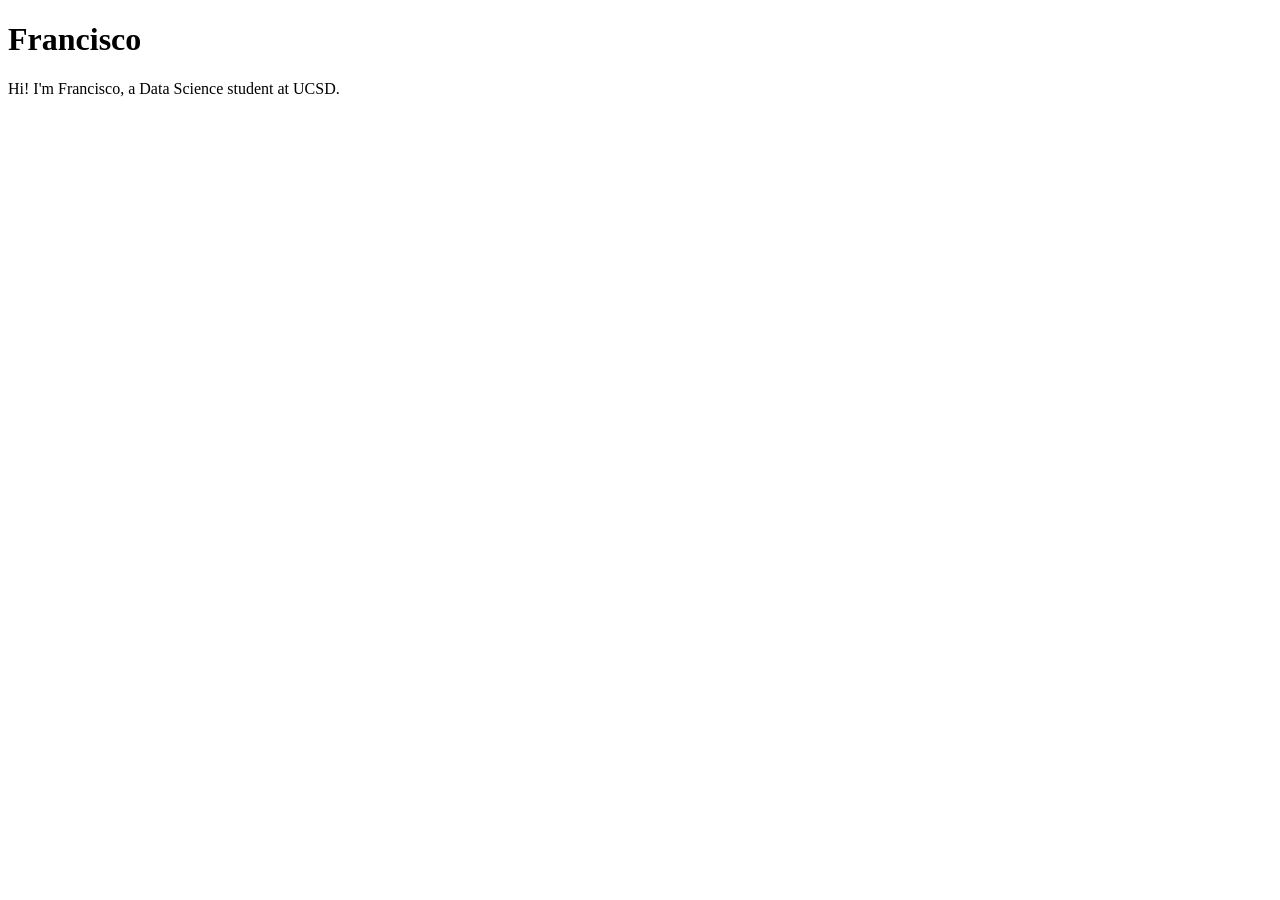
==== index.html @ 58867ccd "Create index.html Add index.html" ====
<!DOCTYPE html>
<html lang="en">
<head>
    <meta charset="UTF-8">
    <meta name="viewport" content="width=device-width, initial-scale=1.0">
    <title>Francisco: Personal site and portfolio</title>
</head>
<body>
    <h1>Francisco</h1>
    <p>Hi! I'm Francisco, a Data Science student at UCSD.</p>
</body>
</html>
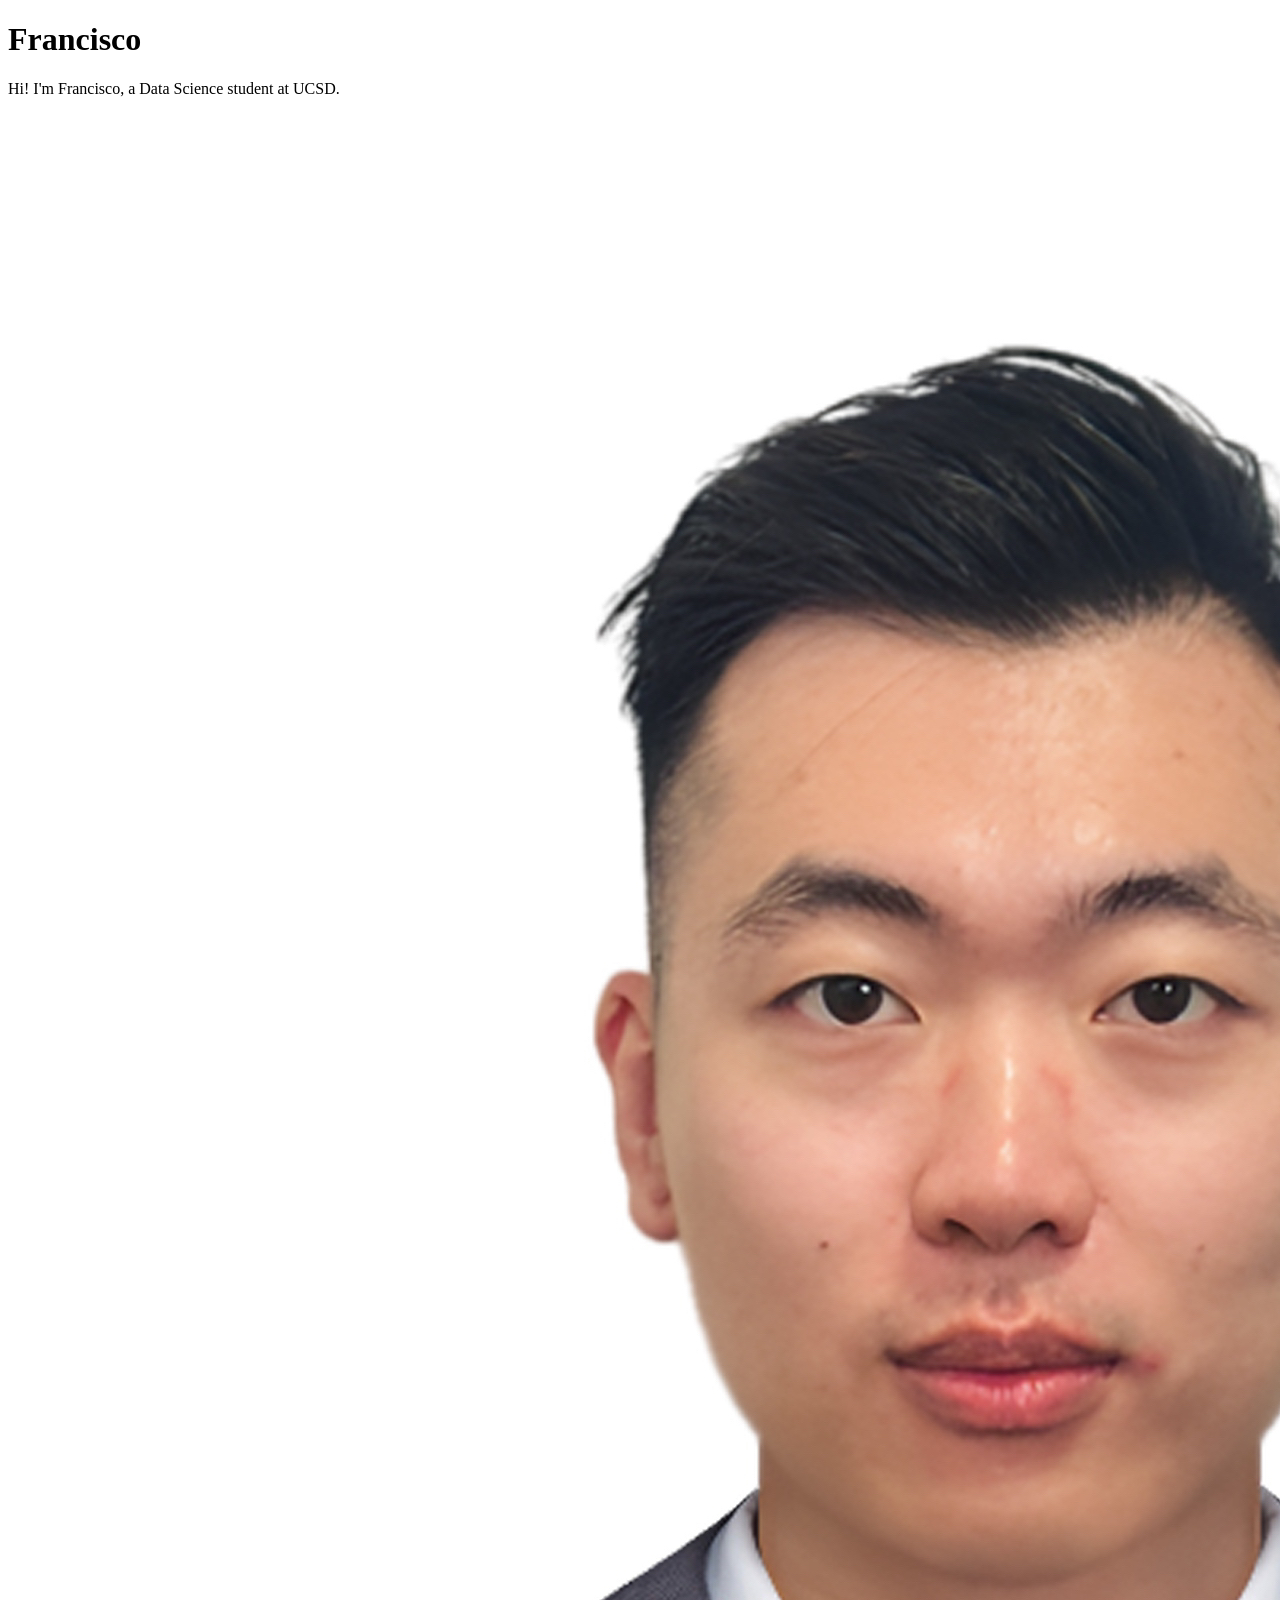
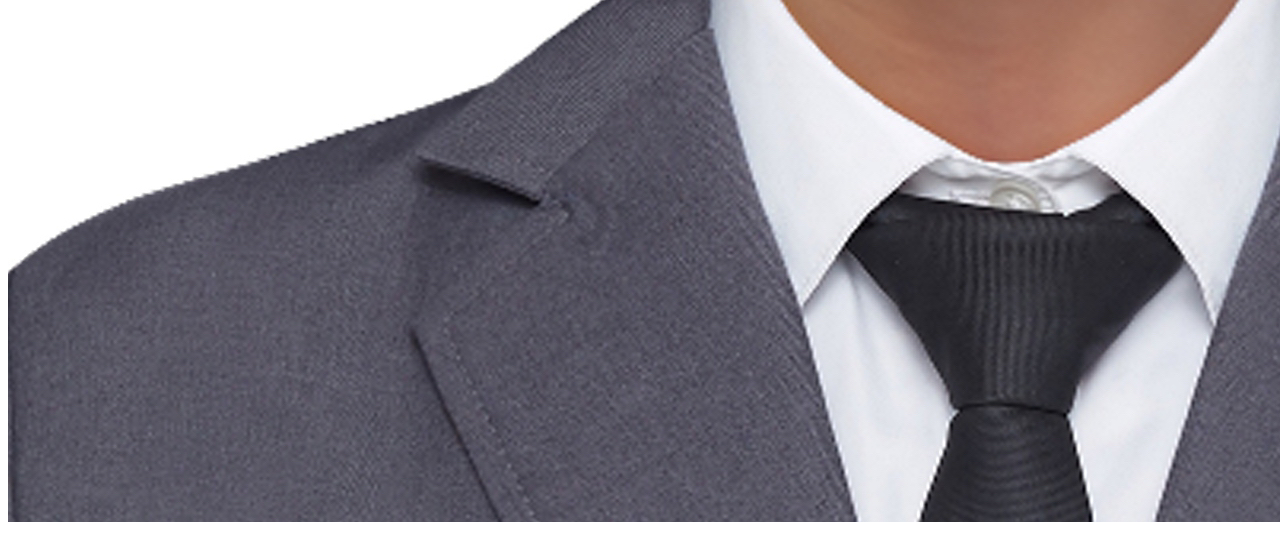
==== commit fa58a3df: "Add photo" ====
--- a/index.html
+++ b/index.html
@@ -1,4 +1,4 @@
- <!DOCTYPE html>
+<!DOCTYPE html>
 <html lang="en">
 <head>
     <meta charset="UTF-8">
@@ -8,5 +8,6 @@
 <body>
     <h1>Francisco</h1>
     <p>Hi! I'm Francisco, a Data Science student at UCSD.</p>
+    <img src="images/photo.jpeg" alt="Photo of Francisco">
 </body>
 </html>
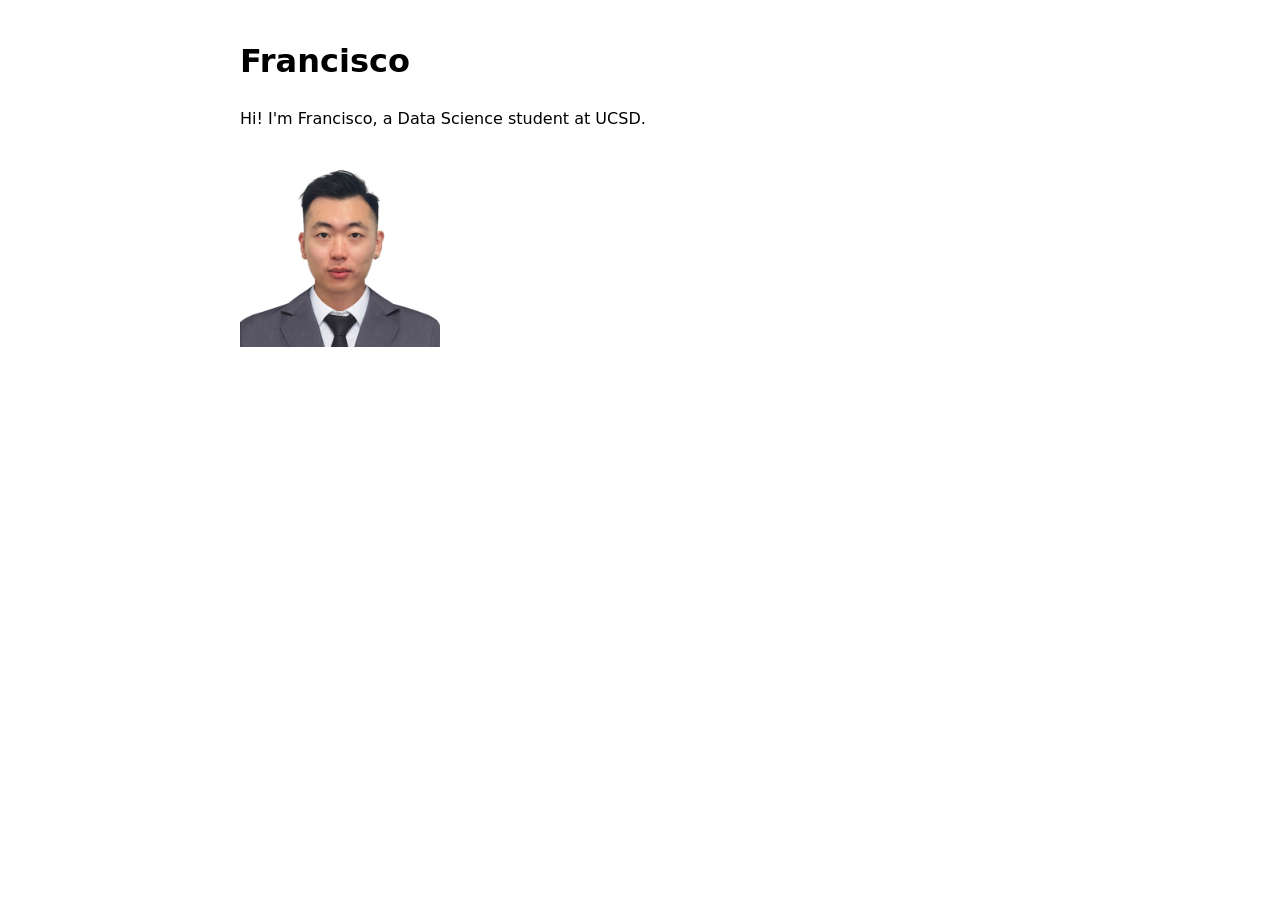
==== commit f4e4bc6d: "Add CSS stylesheet" ====
--- a/index.html
+++ b/index.html
@@ -4,6 +4,7 @@
     <meta charset="UTF-8">
     <meta name="viewport" content="width=device-width, initial-scale=1.0">
     <title>Francisco: Personal site and portfolio</title>
+    <link rel="stylesheet" href="style.css">
 </head>
 <body>
     <h1>Francisco</h1>
--- a/style.css
+++ b/style.css
@@ -0,0 +1,10 @@
+body {
+    font: 100%/1.5 system-ui;
+    max-width: 800px;
+    margin: 0 auto;
+    padding: 1rem;
+}
+
+img {
+    max-width: 200px;
+}
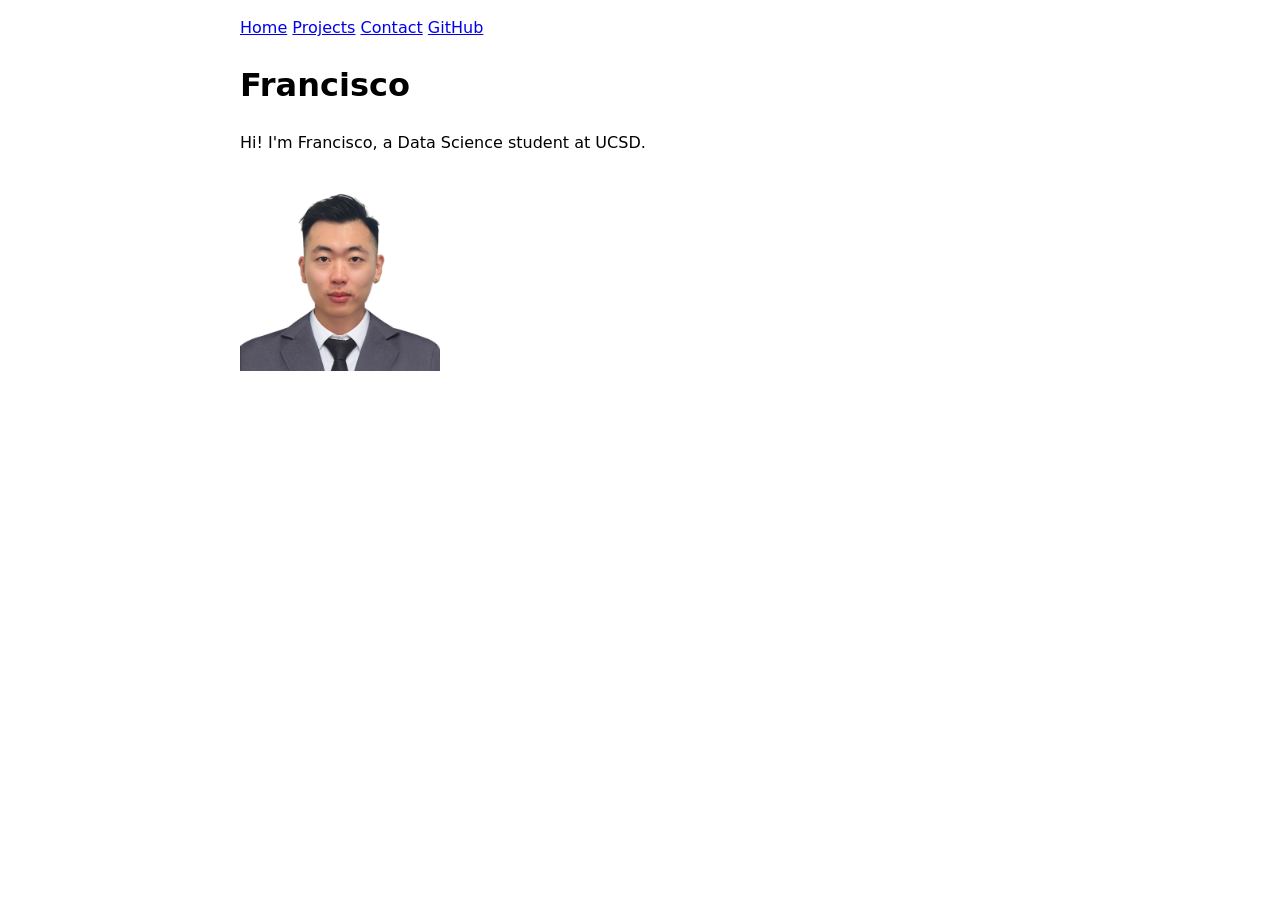
==== commit 8a17a6ad: "Add navigation and multiple pages" ====
--- a/index.html
+++ b/index.html
@@ -7,6 +7,12 @@
     <link rel="stylesheet" href="style.css">
 </head>
 <body>
+    <nav>
+        <a href="./">Home</a>
+        <a href="./projects/">Projects</a>
+        <a href="./contact/">Contact</a>
+        <a href="https://github.com/LiuxuhongDS" target="_blank">GitHub</a>
+    </nav>
     <h1>Francisco</h1>
     <p>Hi! I'm Francisco, a Data Science student at UCSD.</p>
     <img src="images/photo.jpeg" alt="Photo of Francisco">
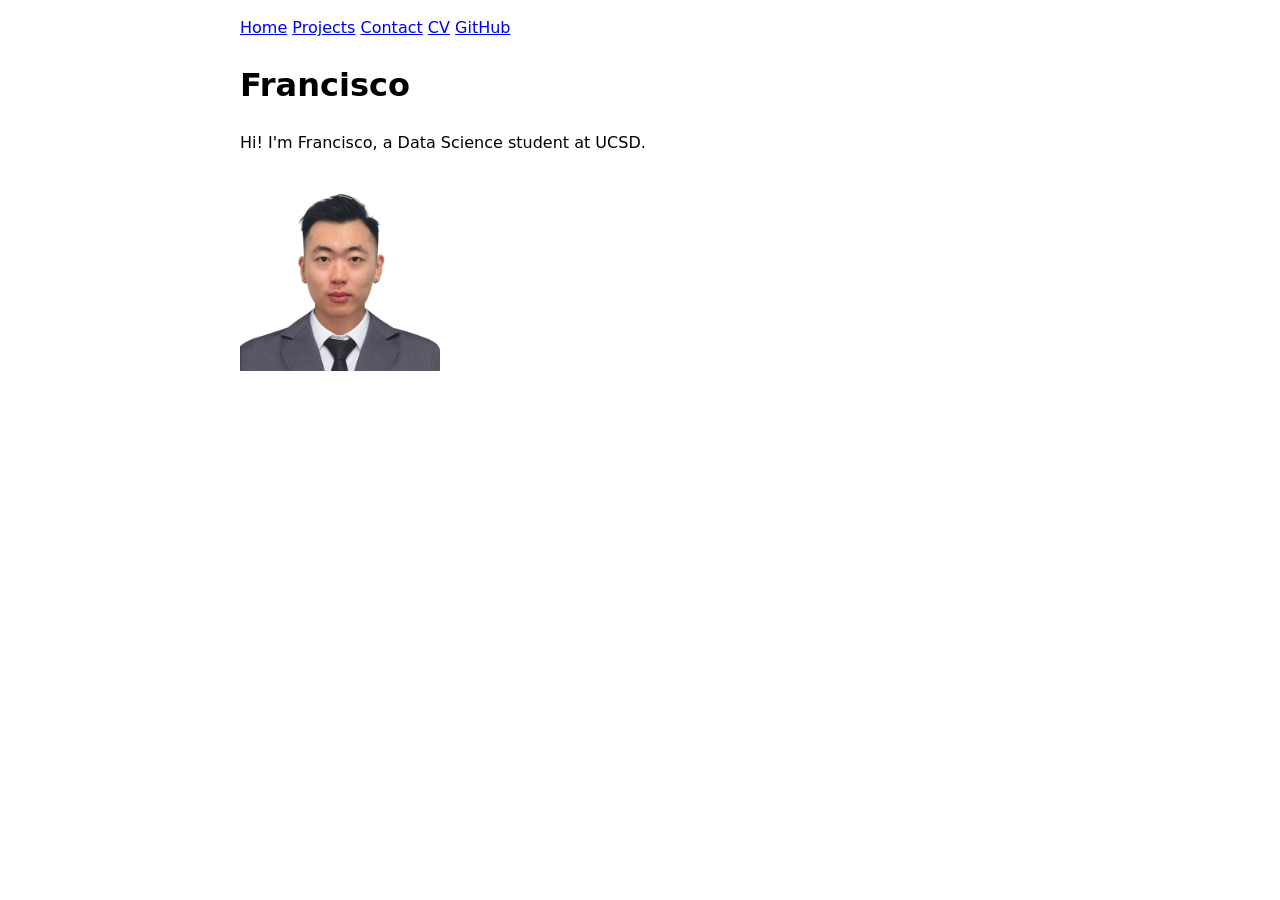
==== commit 6fa30673: "Add CV link to navigation" ====
--- a/index.html
+++ b/index.html
@@ -7,12 +7,13 @@
     <link rel="stylesheet" href="style.css">
 </head>
 <body>
-    <nav>
-        <a href="./">Home</a>
-        <a href="./projects/">Projects</a>
-        <a href="./contact/">Contact</a>
-        <a href="https://github.com/LiuxuhongDS" target="_blank">GitHub</a>
-    </nav>
+   <nav>
+    <a href="./">Home</a>
+    <a href="./projects/">Projects</a>
+    <a href="./contact/">Contact</a>
+    <a href="./cv/">CV</a>
+    <a href="https://github.com/LiuxuhongDS" target="_blank">GitHub</a>
+</nav>
     <h1>Francisco</h1>
     <p>Hi! I'm Francisco, a Data Science student at UCSD.</p>
     <img src="images/photo.jpeg" alt="Photo of Francisco">
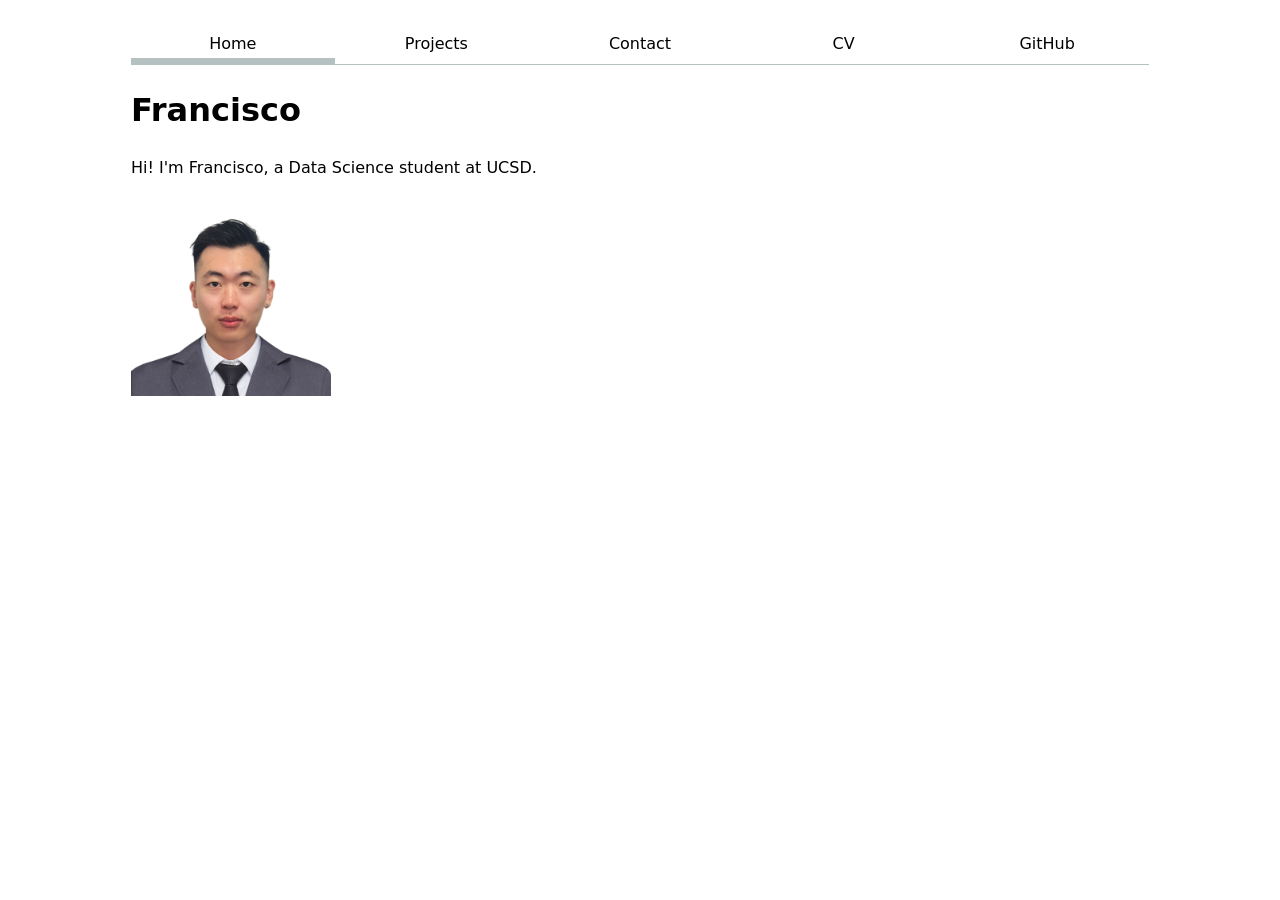
==== commit 43caee3c: "Style navigation bar" ====
--- a/index.html
+++ b/index.html
@@ -8,7 +8,7 @@
 </head>
 <body>
    <nav>
-    <a href="./">Home</a>
+    <a href="./" class="current">Home</a>
     <a href="./projects/">Projects</a>
     <a href="./contact/">Contact</a>
     <a href="./cv/">CV</a>
--- a/style.css
+++ b/style.css
@@ -1,10 +1,38 @@
 body {
     font: 100%/1.5 system-ui;
-    max-width: 800px;
-    margin: 0 auto;
-    padding: 1rem;
+    max-width: 100ch;
+    margin-inline: auto;
+    padding: 1em;
 }
 
 img {
     max-width: 200px;
+}
+html {
+    --color-accent: oklch(65% 50% 0);
+    accent-color: var(--color-accent);
+}
+
+nav {
+    display: flex;
+    margin-bottom: 1em;
+    border-bottom: 1px solid oklch(80% 3% 200);
+}
+
+nav a {
+    flex: 1;
+    text-decoration: none;
+    color: inherit;
+    text-align: center;
+    padding: 0.5em;
+}
+
+nav a:hover {
+    border-bottom: 0.4em solid var(--color-accent);
+    padding-bottom: 0.1em;
+}
+
+nav a.current {
+    border-bottom: 0.4em solid oklch(80% 3% 200);
+    padding-bottom: 0.1em;
 }
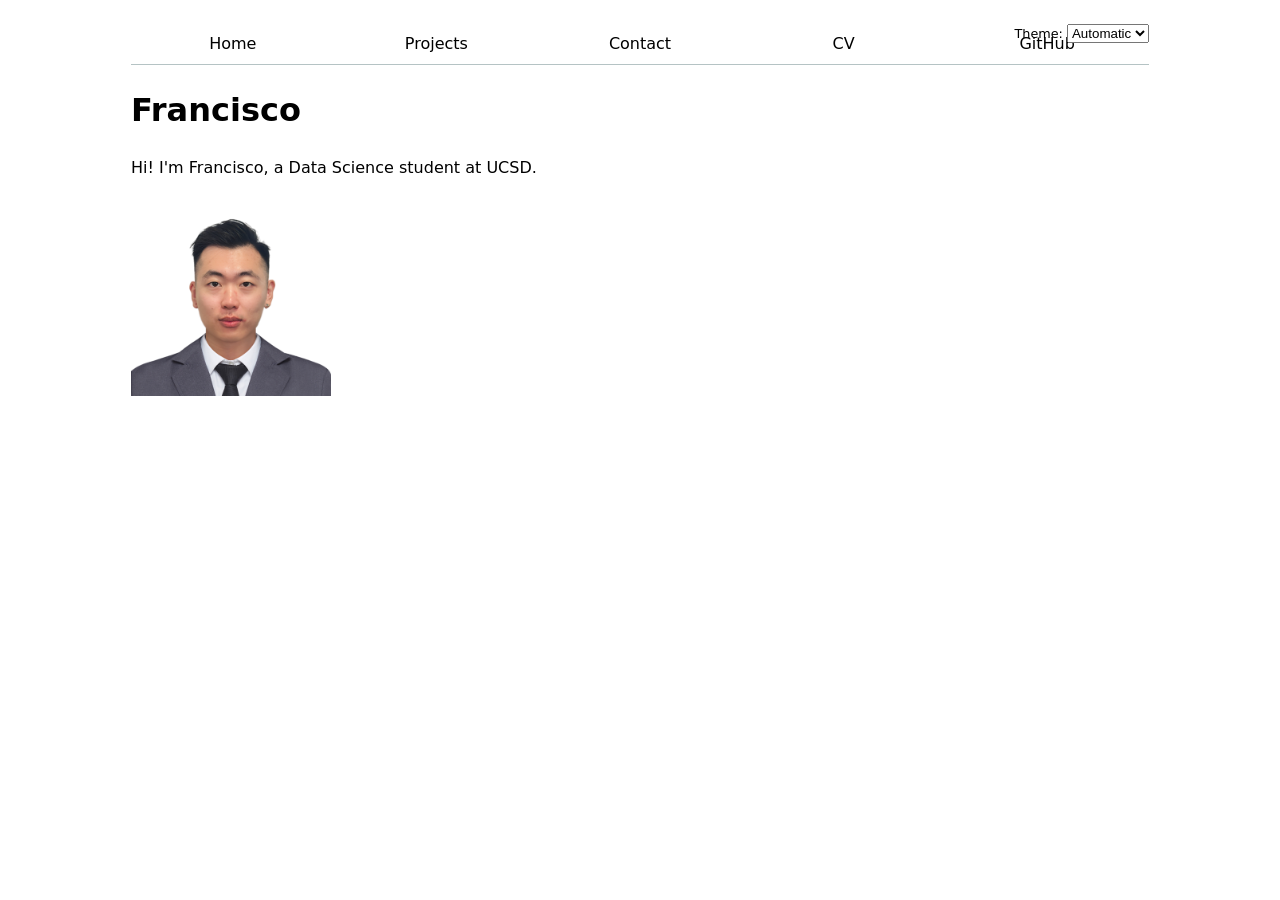
==== commit a901d952: "Lab 3: Add JS navigation, dark mode switch" ====
--- a/index.html
+++ b/index.html
@@ -5,15 +5,10 @@
     <meta name="viewport" content="width=device-width, initial-scale=1.0">
     <title>Francisco: Personal site and portfolio</title>
     <link rel="stylesheet" href="style.css">
+    <script type="module" src="global.js"></script>
 </head>
 <body>
-   <nav>
-    <a href="./" class="current">Home</a>
-    <a href="./projects/">Projects</a>
-    <a href="./contact/">Contact</a>
-    <a href="./cv/">CV</a>
-    <a href="https://github.com/LiuxuhongDS" target="_blank">GitHub</a>
-</nav>
+ 
     <h1>Francisco</h1>
     <p>Hi! I'm Francisco, a Data Science student at UCSD.</p>
     <img src="images/photo.jpeg" alt="Photo of Francisco">
--- a/style.css
+++ b/style.css
@@ -1,38 +1,83 @@
+html {
+  color-scheme: light dark;
+  --color-accent: oklch(65% 50% 0);
+  accent-color: var(--color-accent);
+}
+
 body {
-    font: 100%/1.5 system-ui;
-    max-width: 100ch;
-    margin-inline: auto;
-    padding: 1em;
+  position: relative;
+  font: 100%/1.5 system-ui;
+  max-width: 100ch;
+  margin-inline: auto;
+  padding: 1em;
 }
 
 img {
-    max-width: 200px;
-}
-html {
-    --color-accent: oklch(65% 50% 0);
-    accent-color: var(--color-accent);
+  max-width: 200px;
 }
 
 nav {
-    display: flex;
-    margin-bottom: 1em;
-    border-bottom: 1px solid oklch(80% 3% 200);
+  display: flex;
+  margin-bottom: 1em;
+  border-bottom: 1px solid oklch(50% 10% 200 / 40%);
 }
 
 nav a {
-    flex: 1;
-    text-decoration: none;
-    color: inherit;
-    text-align: center;
-    padding: 0.5em;
+  flex: 1;
+  text-decoration: none;
+  color: inherit;
+  text-align: center;
+  padding: 0.5em;
 }
 
 nav a:hover {
-    border-bottom: 0.4em solid var(--color-accent);
-    padding-bottom: 0.1em;
+  border-bottom: 0.4em solid var(--color-accent);
+  padding-bottom: 0.1em;
 }
 
 nav a.current {
-    border-bottom: 0.4em solid oklch(80% 3% 200);
-    padding-bottom: 0.1em;
+  border-bottom: 0.4em solid oklch(50% 10% 200 / 40%);
+  padding-bottom: 0.1em;
+  font-weight: bold;
+}
+
+form {
+  display: grid;
+  grid-template-columns: auto 1fr;
+  gap: 1em;
+}
+
+form label {
+  display: grid;
+  grid-template-columns: subgrid;
+  grid-column: 1 / -1;
+}
+
+input, textarea, button {
+  font: inherit;
+  width: 100%;
+  box-sizing: border-box;
+}
+
+button {
+  grid-column: 1 / -1;
+}
+
+.projects {
+  display: grid;
+  grid-template-columns: repeat(auto-fill, minmax(200px, 1fr));
+  gap: 1em;
+}
+
+.cv section {
+  border-top: 1px solid oklch(50% 10% 200 / 40%);
+  padding-top: 1em;
+  margin-top: 1em;
+}
+.color-scheme {
+  position: absolute;
+  top: 1rem;
+  right: 1rem;
+  font-size: 80%;
+  font-family: inherit;
 }
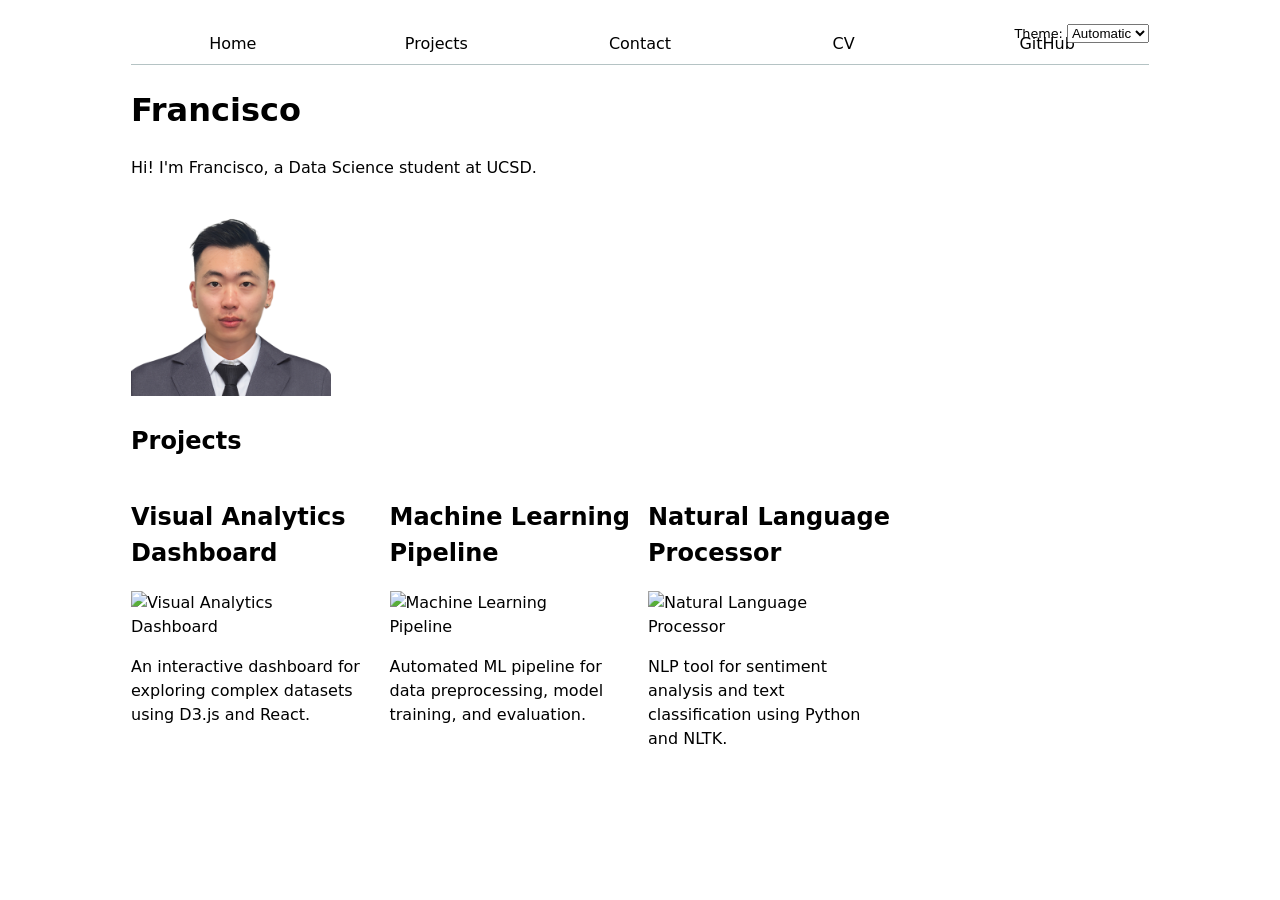
==== commit 347e6a27: "Lab 4: add projects JSON, renderProjects, GitHub API stats" ====
--- a/index.html
+++ b/index.html
@@ -8,9 +8,16 @@
     <script type="module" src="global.js"></script>
 </head>
 <body>
- 
     <h1>Francisco</h1>
     <p>Hi! I'm Francisco, a Data Science student at UCSD.</p>
     <img src="images/photo.jpeg" alt="Photo of Francisco">
+    <div id="profile-stats"></div>
+
+    <section>
+      <h2>Projects</h2>
+      <div class="projects"></div>
+    </section>
+
+    <script type="module" src="index.js"></script>
 </body>
 </html>
